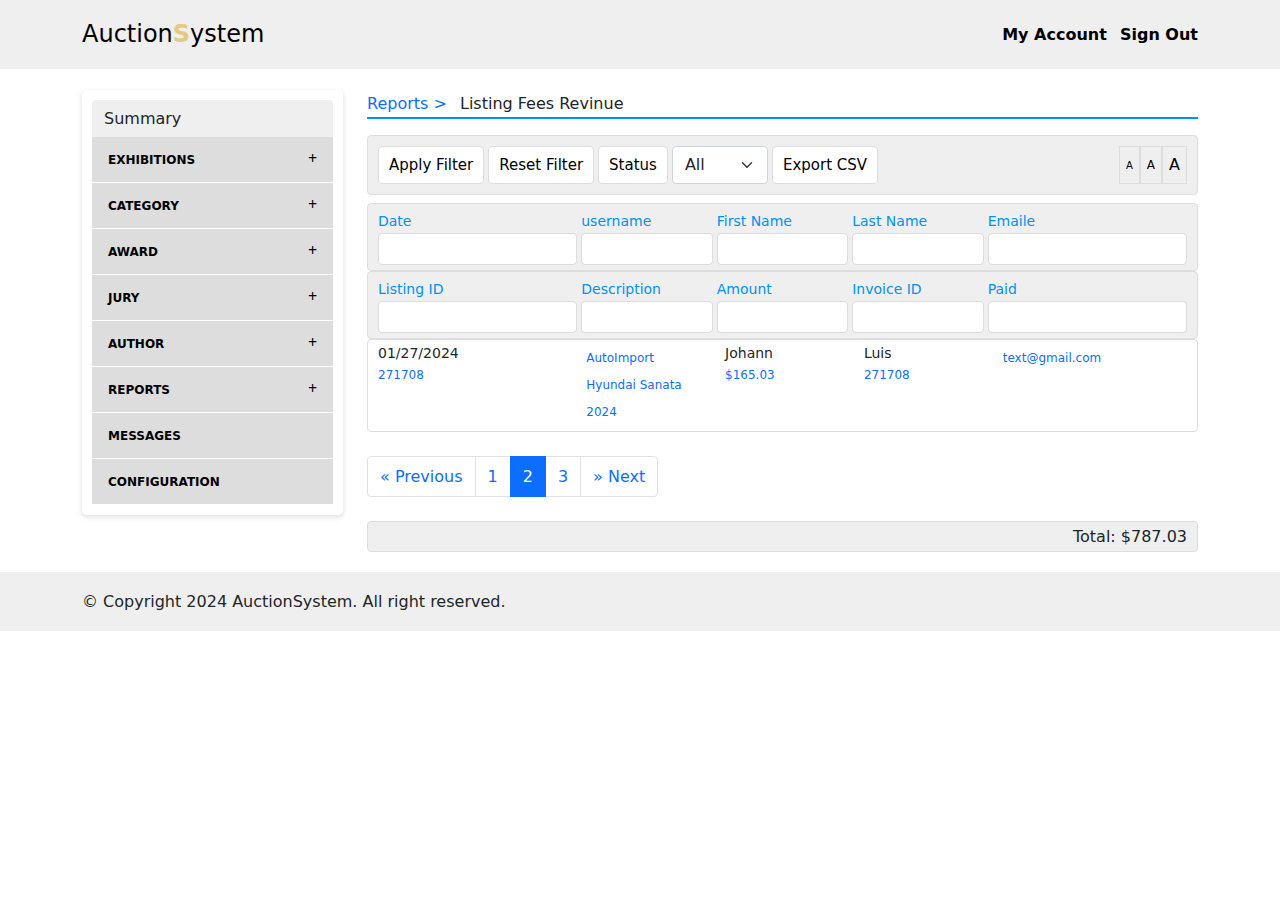
==== admin-dashboard.html @ 092b6571 "Add files via upload" ====
<!DOCTYPE html>
<html lang="en">

<head>
  <meta charset="UTF-8">
  <meta name="viewport" content="width=device-width, initial-scale=1.0">
  <title>AuctionSystem | ------------------</title>

  <link rel="stylesheet" href="https://cdnjs.cloudflare.com/ajax/libs/font-awesome/6.3.0/css/all.min.css" integrity="sha512-SzlrxWUlpfuzQ+pcUCosxcglQRNAq/DZjVsC0lE40xsADsfeQoEypE+enwcOiGjk/bSuGGKHEyjSoQ1zVisanQ==" crossorigin="anonymous" referrerpolicy="no-referrer" />

  <link rel="shortcut icon" href="./assets/images/facicon.png" type="image/x-icon">

  <!-- /---------- Css Linkup Here----------/ -->
  <link rel="stylesheet" href="./assets/vendors/css/lightslider.css">
  <link rel="stylesheet" href="./assets/vendors/css/bootstrap.css">
  <link rel="stylesheet" href="./assets/vendors/css/animate.css">
  <link rel="stylesheet" href="./assets/vendors/css/admin-dashboard.css">
  <link rel="stylesheet" href="./assets/vendors/css/main_style.css">
  <link rel="stylesheet" href="./assets/vendors/css/responsive.css">

</head>

<body>


<!---------------- Home Page Main Content Area Start--------------->




<!-- ============= Header Area Html Code Start ================ -->
<header class="main_header scroll-header">
	<div class="container">
		<div class="row-wrap">
			<div class="header_logo">
				<a href="index.html">
         <h1>Auction<span>S</span>ystem</h1>
        </a>
			</div>
      <div class="login_signup_menu">
        <ul class="list-unstyled mb-0">
          <li class="list-inline-item"><a href="#">My Account</a></li>
          <li class="list-inline-item"><a href="#">Sign Out</a></li>
        </ul>
      </div>
		</div>
	</div>
</header>
<div class="overlay"></div>
<!-- ============= Header Area Html Code End ================ -->


<!-- ------------ Admin Dashboard Html Code Start ------------ -->

<section class="admin_dashboard_section">
  <div class="container">
    <div class="row">
      <div class="col-lg-3">
        <div class="left_sidebar_menu_wrapper_admin_dashboard">
          <ul class="sidebar-menu">
            <li><span class="nav-section-title">Summary</span></li>
            <li class="have-children"><a href="#"><span></span>Exhibitions</a>
              <ul class="list-unstyled">
                <li><a href="#">Add Exhibition</a></li>
                <li><a href="#">View Exhibitions</a></li>
              </ul>
            </li>
            <li class="have-children"><a href="#"><span></span>Category</a>
              <ul class="list-unstyled">
                <li><a href="#">Add Category</a></li>
                <li><a href="#">View Categories</a></li>
              </ul>
            </li>
            <li class="have-children"><a href="#"><span></span>Award</a>
              <ul class="list-unstyled">
                <li><a href="#">Add Award</a></li>
                <li><a href="#">View Awards</a></li>
              </ul>
            </li>
            <li class="have-children"><a href="#"><span></span>Jury</a>
              <ul class="list-unstyled">
                <li><a href="#">Add Jury</a></li>
                <li><a href="#">View Juries</a></li>
              </ul>
            </li>
            <li class="have-children"><a href="#"><span></span>Author</a>
              <ul class="list-unstyled">
                <li><a href="#">Add Author</a></li>
                <li><a href="#">View Authors</a></li>
              </ul>
            </li>
            <li class="have-children"><a href="#"><span></span>Reports</a>
              <ul class="list-unstyled">
                <li><a href="#">View Judging points</a></li>
                <li><a href="#">Create Acceptances List</a></li>
                <li><a href="#">Create Awarded List</a></li>
                <li><a href="#">View Candidates for Awards</a></li>
              </ul>
            </li>
            <li><a href="#"><span></span>Messages</a></li>
            <li><a href="#"><span></span>Configuration</a></li>
          </ul>
        </div>
      </div>
      <div class="col-lg-9">
        <div class="admin_dashboard_right_content_wrapper">
          <div class="ad_ds_rc_title_breadcumb">
            <ul class="list-unstyled">
              <li class="list-inline-item"><a href="#">Reports <span>></span></a></li>
              <li class="list-inline-item">Listing Fees Revinue</li>
            </ul>
          </div>

          <div class="ad_ds_rc_filter_btns_wrapper d-flex justify-content-between">
            <div class="ad_ds_rc_filter_btns d-flex">
              <button class="filter_btns_for_admin">Apply Filter</button>
              <button class="filter_btns_for_admin">Reset Filter</button>
              <button class="filter_btns_for_admin">Status</button>
              <div class="status_input_select">
                <select class="form-select" aria-label="Default select example">
                  <option selected>All</option>
                  <option value="1">One</option>
                  <option value="2">Two</option>
                  <option value="3">Three</option>
                </select>
              </div>
              <button class="filter_btns_for_admin">Export CSV</button>
  
            </div>

            <div class="right_aaa_btn3_wrapper d-flex">
              <button class="right_aaa_btn3 aaa3_font_size1">A</button>
              <button class="right_aaa_btn3 aaa3_font_size2">A</button>
              <button class="right_aaa_btn3">A</button>
            </div>


          </div>

          <div class="admin_dashboard_input_fields">
            <div class="admin_d_input_field_wrapper">
              <form>
                <div class="form-row-wrapper row g-1">
                  <div class="form-group custom_from_group col-md-4 col-lg-4 col-xl-3">
                    <label for="input_textDate">Date</label>
                    <input type="text" class="form-control" id="input_textDate">
                  </div>
                  <div class="form-group custom_from_group col-md-4 col-lg-4 col-xl-2">
                    <label for="input_textUsername">username</label>
                    <input type="text" class="form-control" id="input_textUsername">
                  </div>
                  <div class="form-group custom_from_group col-md-4 col-lg-4 col-xl-2">
                    <label for="input_textFirstName">First Name</label>
                    <input type="text" class="form-control" id="input_textFirstName">
                  </div>
                  <div class="form-group custom_from_group col-md-6 col-lg-6 col-xl-2">
                    <label for="input_textLastName">Last Name</label>
                    <input type="text" class="form-control" id="input_textLastName">
                  </div>
                  <div class="form-group custom_from_group col-md-6 col-lg-6 col-xl-3">
                    <label for="input_textEmail">Emaile</label>
                    <input type="email" class="form-control" id="input_textEmail">
                  </div>

                </div>
                
              </form>


            </div>

            <div class="admin_d_input_field_wrapper">
              <form>
                <div class="form-row-wrapper row g-1">
                  <div class="form-group custom_from_group col-md-4 col-lg-4 col-xl-3">
                    <label for="listingId">Listing ID</label>
                    <input type="text" class="form-control" id="listingId">
                  </div>
                  <div class="form-group custom_from_group col-md-4 col-lg-4 col-xl-2">
                    <label for="description">Description</label>
                    <input type="text" class="form-control" id="description">
                  </div>
                  <div class="form-group custom_from_group col-md-4 col-lg-4 col-xl-2">
                    <label for="amount">Amount</label>
                    <input type="text" class="form-control" id="amount">
                  </div>
                  <div class="form-group custom_from_group col-md-6 col-lg-6 col-xl-2">
                    <label for="invoiceId">Invoice ID</label>
                    <input type="text" class="form-control" id="invoiceId">
                  </div>
                  <div class="form-group custom_from_group col-md-6 col-lg-6 col-xl-3">
                    <label for="paid">Paid</label>
                    <input type="email" class="form-control" id="paid">
                  </div>

                </div>
                
              </form>


            </div>
            <div class="admin_d_input_field_wrapper_footer">
              <div class="row">
                <div class="col-lg-4 col-xl-3">
                  <div class="admin_d_input_field_wrapper_footer_title">
                    <h6>01/27/2024</h6>
                    <a href="#">271708</a>
                  </div>
                </div>
                <div class="col-lg-4 col-xl-2">
                  <div class="admin_d_input_field_wrapper_footer_title">
                    <a href="#">AutoImport</a>
                    <a href="#">Hyundai Sanata 2024</a>
                  </div>
                </div>
                <div class="col-lg-4 col-xl-2">
                  <div class="admin_d_input_field_wrapper_footer_title">
                    <h6>Johann</h6>
                    <a href="#">$165.03</a>
                  </div>
                </div>
                <div class="col-lg-6 col-xl-2">
                  <div class="admin_d_input_field_wrapper_footer_title">
                    <h6>Luis</h6>
                    <a href="#">271708</a>
                  </div>
                </div>
                <div class="col-lg-6 col-xl-3">
                  <div class="admin_d_input_field_wrapper_footer_title">
                    <a href="#">text@gmail.com</a>
                  </div>
                </div>

              </div>

            </div>

            <!-- Pagination -->
            <div class="pagination_wrapper my-4">
              <nav aria-label="Page navigation example">
                <ul class="pagination">
                  <li class="page-item">
                    <a class="page-link" href="#" aria-label="Previous">
                      <span aria-hidden="true">&laquo;</span>
                      <span class="sr-only">Previous</span>
                    </a>
                  </li>
                  <li class="page-item"><a class="page-link" href="#">1</a></li>
                  <li class="page-item active"><a class="page-link" href="#">2</a></li>
                  <li class="page-item"><a class="page-link" href="#">3</a></li>
                  <li class="page-item">
                    <a class="page-link" href="#" aria-label="Next">
                      <span aria-hidden="true">&raquo;</span>
                      <span class="sr-only">Next</span>
                    </a>
                  </li>
                </ul>
              </nav>
            </div>

            <!-- Total Price Wrapper -->
            <div class="total_price_wrapper text-end">
              <h6 class="mb-0">Total: $787.03</h6>
            </div>




          </div>


        </div>
      </div>
    </div>
  </div>
</section>

<!-- ------------ Admin Dashboard Html Code Start ------------ -->





<!-- =========== Footer Area Html Code Start ========== -->

<footer class="our_footer">
  <div class="footer_bottom">
    <div class="container">
      <div class="row">
        <div class="col-lg">
          <div class="footer_copyright">
            <p class="mb-0">&copy; Copyright 2024 AuctionSystem. All right reserved.</p>
          </div>
        </div>
      </div>
    </div>
  </div>
</footer>

<!-- =========== Footer Area Html Code Start ========== -->







  <!---------------- Home Page Main Content Area End--------------->






  <!-- /----------- JavaScript Linkup Here-------------/ -->
<script src="./assets/vendors/js/jquery.min.js"></script>
<script src="./assets/vendors/js/bootstrap.min.js"></script>
<script src="./assets/vendors/js/bootstrap.bundle.js"></script>
<script src="./assets/vendors/js/popper.min.js"></script>

  <!-- /----------- Plugins File Linkup Here-----------/ -->
  <script src="./assets/vendors/js/animate.js"></script>
  <script src="./assets/vendors/js/lightslider.js"></script>
  <script src="./assets/vendors/js/custom.js"></script>
</body>

</html>
---- assets/vendors/css/lightslider.css ----
/*! lightslider - v1.1.5 - 2015-10-31
* https://github.com/sachinchoolur/lightslider
* Copyright (c) 2015 Sachin N; Licensed MIT */
/*! lightslider - v1.1.3 - 2015-04-14
* https://github.com/sachinchoolur/lightslider
* Copyright (c) 2015 Sachin N; Licensed MIT */
/** /!!! core css Should not edit !!!/**/ 

.lSSlideOuter {
    overflow: hidden;
    -webkit-touch-callout: none;
    -webkit-user-select: none;
    -khtml-user-select: none;
    -moz-user-select: none;
    -ms-user-select: none;
    user-select: none
}
.lightSlider:before, .lightSlider:after {
    content: " ";
    display: table;
}
.lightSlider {
    overflow: hidden;
    margin: 0;
}
.lSSlideWrapper {
    max-width: 100%;
    overflow: hidden;
    position: relative;
}
.lSSlideWrapper > .lightSlider:after {
    clear: both;
}
.lSSlideWrapper .lSSlide {
    -webkit-transform: translate(0px, 0px);
    -ms-transform: translate(0px, 0px);
    transform: translate(0px, 0px);
    -webkit-transition: all 1s;
    -webkit-transition-property: -webkit-transform,height;
    -moz-transition-property: -moz-transform,height;
    transition-property: transform,height;
    -webkit-transition-duration: inherit !important;
    transition-duration: inherit !important;
    -webkit-transition-timing-function: inherit !important;
    transition-timing-function: inherit !important;
}
.lSSlideWrapper .lSFade {
    position: relative;
}
.lSSlideWrapper .lSFade > * {
    position: absolute !important;
    top: 0;
    left: 0;
    z-index: 9;
    margin-right: 0;
    width: 100%;
}
.lSSlideWrapper.usingCss .lSFade > * {
    opacity: 0;
    -webkit-transition-delay: 0s;
    transition-delay: 0s;
    -webkit-transition-duration: inherit !important;
    transition-duration: inherit !important;
    -webkit-transition-property: opacity;
    transition-property: opacity;
    -webkit-transition-timing-function: inherit !important;
    transition-timing-function: inherit !important;
}
.lSSlideWrapper .lSFade > *.active {
    z-index: 10;
}
.lSSlideWrapper.usingCss .lSFade > *.active {
    opacity: 1;
}
/** /!!! End of core css Should not edit !!!/**/

/* Pager */
.lSSlideOuter .lSPager.lSpg {
    margin: 10px 0 0;
    padding: 0;
    text-align: center;
}
.lSSlideOuter .lSPager.lSpg > li {
    cursor: pointer;
    display: inline-block;
    padding: 0 5px;
}
.lSSlideOuter .lSPager.lSpg > li a {
    background-color: #222222;
    border-radius: 30px;
    display: inline-block;
    height: 8px;
    overflow: hidden;
    text-indent: -999em;
    width: 8px;
    position: relative;
    z-index: 99;
    -webkit-transition: all 0.5s linear 0s;
    transition: all 0.5s linear 0s;
}
.lSSlideOuter .lSPager.lSpg > li:hover a, .lSSlideOuter .lSPager.lSpg > li.active a {
    background-color: #428bca;
}
.lSSlideOuter .media {
    opacity: 0.8;
}
.lSSlideOuter .media.active {
    opacity: 1;
}
/* End of pager */

/** Gallery */
.lSSlideOuter .lSPager.lSGallery {
    list-style: none outside none;
    padding-left: 0;
    margin: 0;
    overflow: hidden;
    transform: translate3d(0px, 0px, 0px);
    -moz-transform: translate3d(0px, 0px, 0px);
    -ms-transform: translate3d(0px, 0px, 0px);
    -webkit-transform: translate3d(0px, 0px, 0px);
    -o-transform: translate3d(0px, 0px, 0px);
    -webkit-transition-property: -webkit-transform;
    -moz-transition-property: -moz-transform;
    -webkit-touch-callout: none;
    -webkit-user-select: none;
    -khtml-user-select: none;
    -moz-user-select: none;
    -ms-user-select: none;
    user-select: none;
}
.lSSlideOuter .lSPager.lSGallery li {
    overflow: hidden;
    -webkit-transition: border-radius 0.12s linear 0s 0.35s linear 0s;
    transition: border-radius 0.12s linear 0s 0.35s linear 0s;
}
.lSSlideOuter .lSPager.lSGallery li.active, .lSSlideOuter .lSPager.lSGallery li:hover {
    border-radius: 5px;
}
.lSSlideOuter .lSPager.lSGallery img {
    display: block;
    height: auto;
    max-width: 100%;
}
.lSSlideOuter .lSPager.lSGallery:before, .lSSlideOuter .lSPager.lSGallery:after {
    content: " ";
    display: table;
}
.lSSlideOuter .lSPager.lSGallery:after {
    clear: both;
}
/* End of Gallery*/

/* slider actions */
.lSAction > a {
    width: 32px;
    display: block;
    top: 50%;
    height: 32px;
    background-image: url('../img/controls.png');
    cursor: pointer;
    position: absolute;
    z-index: 99;
    margin-top: -16px;
    opacity: 0.5;
    -webkit-transition: opacity 0.35s linear 0s;
    transition: opacity 0.35s linear 0s;
}
.lSAction > a:hover {
    opacity: 1;
}
.lSAction > .lSPrev {
    background-position: 0 0;
    left: 10px;
}
.lSAction > .lSNext {
    background-position: -32px 0;
    right: 10px;
}
.lSAction > a.disabled {
    pointer-events: none;
}
.cS-hidden {
    height: 1px;
    opacity: 0;
    filter: alpha(opacity=0);
    overflow: hidden;
}


/* vertical */
.lSSlideOuter.vertical {
    position: relative;
}
.lSSlideOuter.vertical.noPager {
    padding-right: 0px !important;
}
.lSSlideOuter.vertical .lSGallery {
    position: absolute !important;
    right: 0;
    top: 0;
}
.lSSlideOuter.vertical .lightSlider > * {
    width: 100% !important;
    max-width: none !important;
}

/* vertical controlls */
.lSSlideOuter.vertical .lSAction > a {
    left: 50%;
    margin-left: -14px;
    margin-top: 0;
}
.lSSlideOuter.vertical .lSAction > .lSNext {
    background-position: 31px -31px;
    bottom: 10px;
    top: auto;
}
.lSSlideOuter.vertical .lSAction > .lSPrev {
    background-position: 0 -31px;
    bottom: auto;
    top: 10px;
}
/* vertical */


/* Rtl */
.lSSlideOuter.lSrtl {
    direction: rtl;
}
.lSSlideOuter .lightSlider, .lSSlideOuter .lSPager {
    padding-left: 0;
    list-style: none outside none;
}
.lSSlideOuter.lSrtl .lightSlider, .lSSlideOuter.lSrtl .lSPager {
    padding-right: 0;
}
.lSSlideOuter .lightSlider > *,  .lSSlideOuter .lSGallery li {
    float: left;
}
.lSSlideOuter.lSrtl .lightSlider > *,  .lSSlideOuter.lSrtl .lSGallery li {
    float: right !important;
}
/* Rtl */

@-webkit-keyframes rightEnd {
    0% {
        left: 0;
    }

    50% {
        left: -15px;
    }

    100% {
        left: 0;
    }
}
@keyframes rightEnd {
    0% {
        left: 0;
    }

    50% {
        left: -15px;
    }

    100% {
        left: 0;
    }
}
@-webkit-keyframes topEnd {
    0% {
        top: 0;
    }

    50% {
        top: -15px;
    }

    100% {
        top: 0;
    }
}
@keyframes topEnd {
    0% {
        top: 0;
    }

    50% {
        top: -15px;
    }

    100% {
        top: 0;
    }
}
@-webkit-keyframes leftEnd {
    0% {
        left: 0;
    }

    50% {
        left: 15px;
    }

    100% {
        left: 0;
    }
}
@keyframes leftEnd {
    0% {
        left: 0;
    }

    50% {
        left: 15px;
    }

    100% {
        left: 0;
    }
}
@-webkit-keyframes bottomEnd {
    0% {
        bottom: 0;
    }

    50% {
        bottom: -15px;
    }

    100% {
        bottom: 0;
    }
}
@keyframes bottomEnd {
    0% {
        bottom: 0;
    }

    50% {
        bottom: -15px;
    }

    100% {
        bottom: 0;
    }
}
.lSSlideOuter .rightEnd {
    -webkit-animation: rightEnd 0.3s;
    animation: rightEnd 0.3s;
    position: relative;
}
.lSSlideOuter .leftEnd {
    -webkit-animation: leftEnd 0.3s;
    animation: leftEnd 0.3s;
    position: relative;
}
.lSSlideOuter.vertical .rightEnd {
    -webkit-animation: topEnd 0.3s;
    animation: topEnd 0.3s;
    position: relative;
}
.lSSlideOuter.vertical .leftEnd {
    -webkit-animation: bottomEnd 0.3s;
    animation: bottomEnd 0.3s;
    position: relative;
}
.lSSlideOuter.lSrtl .rightEnd {
    -webkit-animation: leftEnd 0.3s;
    animation: leftEnd 0.3s;
    position: relative;
}
.lSSlideOuter.lSrtl .leftEnd {
    -webkit-animation: rightEnd 0.3s;
    animation: rightEnd 0.3s;
    position: relative;
}
/*/  GRab cursor */
.lightSlider.lsGrab > * {
  cursor: -webkit-grab;
  cursor: -moz-grab;
  cursor: -o-grab;
  cursor: -ms-grab;
  cursor: grab;
}
.lightSlider.lsGrabbing > * {
  cursor: move;
  cursor: -webkit-grabbing;
  cursor: -moz-grabbing;
  cursor: -o-grabbing;
  cursor: -ms-grabbing;
  cursor: grabbing;
}
---- assets/vendors/css/admin-dashboard.css ----
:root {
    --primary-color: #000000;
    --secondary-color: #e5c97f;
    --w-color: #ffffff;
    --heading-color: #000000;
    --bg-gray:#efefef;
  
  }
.admin_dashboard_section{
    padding: 20px 0;
    margin-top: 70px;
}
.left_sidebar_menu_wrapper_admin_dashboard{
  padding: 10px;
	box-shadow: 0 2px 4px 1px rgba(0, 0, 0, .1);
	border-radius: 5px;
}
  ul.sidebar-menu {
    margin: 0;
    padding: 0;
    max-width:100%;
    list-style: none;
    list-style-type: none;
    border-radius: 4px;
  }
  .sidebar-menu li a {
    background-color: #ddd;
    padding: 8px 16px;
    display: block;
    text-decoration: none;
    color: var(--primary-color);
    text-transform: uppercase;
    font-size: 12px;
    font-weight: 700;
    border-bottom: 1px solid #fff;
}

  li.have-children ul {
    padding: 0px;
  }
  li.have-children ul li a {
    background-color: var(--bg-gray);
    padding-left: 30px;
    color: var(--primary-color);
    border-bottom: 1px solid #ddd;
    text-transform: capitalize;
    font-size: 16px;
    font-weight: 400;
  }
  li.have-children,
  li{
    position: relative;
  }
  .have-children span::after {
    position: absolute;
    right: 16px;
    content: "\2b";
    color: var(--primary-color);
    transition: all 0.5s;
    font-weight: 900;
    font-family: "Font Awesome 5 Free";
}
  li.active.have-children span::after {
    content: "\f068";
    -moz-transform: rotate(180deg);
    -o-transform: rotate(180deg);
    -webkit-transform: rotate(90deg);
    transform: rotate(180deg);
  }
  .sidebar-menu .have-children > ul {
    display: none;
  }
  
  .nav-section-title{
    padding: 5px 12px;
    background: var(--bg-gray);
    display: block;
    border-radius: 4px 4px 0  0;
  }

  .ad_ds_rc_title_breadcumb{
    border-bottom: 2px solid #0091f2;
  }

  .ad_ds_rc_filter_btns_wrapper{
    margin-top: 1rem;
    margin-bottom: .5rem;
    background: var(--bg-gray);
    padding: 10px;
    border: 1px solid #ddd;
    border-radius: 4px;
  }

  .ad_ds_rc_filter_btns{
    grid-gap: 4px;
  }
  .ad_ds_rc_filter_btns .filter_btns_for_admin{
    padding: 2px 10px;
    outline: none;
    border: 1px solid #ddd;
    border-radius: 4px;
    background: #fff;
    font-size: 15px;
  }

  .right_aaa_btn3_wrapper .right_aaa_btn3{
    border: 1px solid #ddd;
    outline: none;
  }
  .right_aaa_btn3_wrapper .right_aaa_btn3.aaa3_font_size1{
    font-size: 10px;
  }
  .right_aaa_btn3_wrapper .right_aaa_btn3.aaa3_font_size2{
    font-size: 12px;
  }

  .admin_d_input_field_wrapper{
    padding: 5px 10px;
    background: var(--bg-gray);
    border-radius: 4px;
    border: 1px solid #ddd;
  }

  .custom_from_group .form-control{
    height: 32px;
    border: 1px solid #ddd;
    box-shadow: none;
    outline: none;
  }

  .custom_from_group label{
    color: #0091f2;
    font-size: 14px;
  }

  .admin_d_input_field_wrapper_footer{
    padding: 5px 10px;
    border: 1px solid #ddd;
    border-radius: 4px;
  }
  .admin_d_input_field_wrapper_footer_title h6{
    margin-bottom: 0;
    font-size: 14px;
  }
  .admin_d_input_field_wrapper_footer_title a{
    font-size: 12px;
  }

  .total_price_wrapper{
    padding: 5px 10px;
    border: 1px solid #ddd;
    background: var(--bg-gray);
    border-radius: 4px;
  }
---- assets/vendors/css/main_style.css ----
/* ---------- Default Style Css ----------- */

/* @font-face {
  font-family:"Jost-Light";
  src: url(../fonts/jost/Jost-Light.ttf);
}
@font-face {
  font-family:"Jost-Regular";
  src: url(../fonts/jost/Jost-Regular.ttf);
}

@font-face {
  font-family:"Jost-Medium";
  src: url(../fonts/jost/Jost-Medium.ttf);
}
@font-face {
  font-family:"Jost-Bold";
  src: url(../fonts/jost/Jost-Bold.ttf);
}
@font-face {
  font-family:"Jost-SemiBold";
  src: url(../fonts/jost/Jost-SemiBold.ttf);
}
@font-face {
  font-family:"Jost-ExtraBold";
  src: url(../fonts/jost/Jost-ExtraBold.ttf);
} */

:root {
  --primary-color: #000000;
  --secondary-color: #e5c97f;
  --w-color: #ffffff;
  --heading-color: #000000;
  --bg-gray:#efefef;

}
body{
  scroll-behavior: smooth;
}

a, span, p{
  text-decoration: none !important;
  font-size: 16px;
  line-height: 27px;
}
img{
  width: 100%;
}
.p_right_0{
  padding-right: 0;
}
.p_left_0{
  padding-left: 0;
}
ul{
	margin-bottom: 0;
}

/* ---------- Default Style Css ----------- */
/* -------------- Header Style Css Start ------------------ */
.sidebar-open {
	overflow: hidden;
}
.overlay {
	position: fixed;
	top: 0;
	left: 0;
	right: 0;
	bottom: 0;
	background-color: rgba(22, 63, 121, .3);
	opacity: 0;
	visibility: hidden;
	transition: all 0.5s;
}
.sidebar-open .overlay {
	opacity: 1;
	visibility: visible;
}
.main_header {
	padding: 20px 0;
	background-color:var(--bg-gray);
    position: fixed;
	top: 0;
    left: 0;
    width: 100%;
    z-index: 99999;
    transition: .5s;
}
.scroll-header.white{
	padding: 16px 0;
    box-shadow: -2px 0 6px 2px rgb(0, 0, 0, .1);
}
.header_logo a h1{
	margin-bottom: 0;
	font-size: 24px;
	color: var(--primary-color);
}
.header_logo a h1 span{
	color: var(--secondary-color);
	text-transform: uppercase;
	font-size: 24px;
	font-weight: 700;
}
.row-wrap {
	display: flex;
	flex-wrap: wrap;
	align-items: center;
	justify-content: space-between;
}
.nav-list {
	display: flex;
	align-items: center;
}
.nav-list li {
	padding: 0 10px;
}
.nav-list li a {
	color: var(--primary-color);
	font-size: 16px;
	text-decoration: none;
    margin: 0 20px;
	position: relative;
	display: block;
    transition: .4s ease-in-out;
	font-weight: 600;
}

.nav-list li:last-child a {
	margin-right: 0;
}
.nav-list li a:hover{
  color: var(--secondary-color);
}

.h_hamburger {
	display: none;
	z-index: 99;
}
.h_hamburger .line {
	width: 25px;
	height: 1.5px;
	background-color: var(--primary-color);
	display: block;
	margin: 5px 0;
	-webkit-transition: all 0.3s ease-in-out;
	-o-transition: all 0.3s ease-in-out;
	transition: all 0.3s ease-in-out;
}
.h_hamburger .line:nth-child(2) {
	width: 15px;
}
.h_hamburger:hover {
	cursor: pointer;
}
.h_hamburger.is-active .line {
	background-color: var(--primary-color);
}
.h_hamburger.is-active .line:nth-child(2) {
	opacity: 0;
}
.h_hamburger.is-active .line:nth-child(1) {
	-webkit-transform: translateY(6.5px) rotate(45deg);
	-ms-transform: translateY(6.5px) rotate(45deg);
	-o-transform: translateY(6.5px) rotate(45deg);
	transform: translateY(6.5px) rotate(45deg);
}
.h_hamburger.is-active .line:nth-child(3) {
	-webkit-transform: translateY(-6.5px) rotate(-45deg);
	-ms-transform: translateY(-6.5px) rotate(-45deg);
	-o-transform: translateY(-6.5px) rotate(-45deg);
	transform: translateY(-6.5px) rotate(-45deg);
}

#search-wrapper {
	display: flex;
	border: 1px solid rgba(0, 0, 0, 0, .1);
	align-items: stretch;
	border-radius: 50px;
	background-color: #fff;
	overflow: hidden;
	max-width: 400px;
	box-shadow:0px 0px 5px 1px rgba(0, 0, 0, 0.1);
  }
  #search {
	border: none;
	width: 350px;
	font-size: 15px;
  }
  #search:focus {
	outline: none;
  }
  .search-icon {
	margin: 10px;
	color: rgba(0, 0, 0, 0.564);
  }
  #search-button {
	border: none;
	cursor: pointer;
	color: #fff;
	background-color: var(--secondary-color);
	padding: 0px 10px;
  }
  
  .login_signup_menu ul li a{
	font-size: 16px;
	font-weight: 600;
	color: var(--primary-color);
  }


@media (max-width: 991.98px) {
	.h_hamburger {
		display: block;
	}
	.nav-wrap {
		position: fixed;
		top: 0;
		right: -100%;
		transform: translateX(100%);
		background-color: #ffffff;
		transition: all 0.5s linear;
		max-width: 300px;
		width: 100%;
		height: 100%;
		box-shadow: 2px -2px 5px 3px #ccc;
		opacity: 0;
		visibility: hidden;
		z-index: 0;
	}
	.nav-wrap.is-open {
		transform: translateX(0);
		opacity: 1;
		visibility: visible;
		right: 0;
		z-index: 9;
	}
	.nav-list {
		flex-direction: column;
		align-items: unset;
		opacity: 0;
		visibility: hidden;
		transition-delay: 0.5s;
		transition-duration: 1s;
		transition-property: all;
		padding: 10px;
	}
	.nav-wrap.is-open .nav-list {
		opacity: 1;
		visibility: visible;
	}
	.nav-list li {
		padding: 7px 10px;
	}
	.nav-list li a {
		color: var(--primary-color);
		text-align: left;
		display: inline-block;
		padding: 2px 0;
	}
	
}

/* -------------- Header Style Css End ------------------ */
/* ---------- Banner Style Css Start ============= */
.banner_section{
	margin-top: 68px;
	height: 450px;
	background: url(../images/hero_banner.png) no-repeat center;
	background-size: cover;
}
.hero_title_main_wrap{
	height: 450px;
	display: flex;
	align-items: center;
}
.hero_content_wrapper h1{
	font-size: 42px;
	font-weight: 700;
}
.hero_content_wrapper h4{
	font-size: 20px;
}
.hero_content_wrapper p{
	font-weight: 700;
}
  /*Button Two*/
  .button-two {
	display: inline-block;
	border-radius: 4px;
	background-color:#003459;
	border: none;
	padding:5px 1rem;
	transition: all 0.5s;
  }
  
  .button-two span {
	display: inline-block;
	position: relative;
	transition: 0.5s;
	font-weight: 700;
	color: #fff;
  }
  
  .button-two span:after {
	content: '»';
	position: absolute;
	opacity: 0;
	top: 0;
	right: -20px;
	transition: 0.5s;
  }
  
  .button-two:hover span {
	padding-right: 25px;
  }
  
  .button-two:hover span:after {
	opacity: 1;
	right: 0;
  }
  
  
/* ---------- Banner Style Css Start ============= */

/* -------------- Footer Section Style Css ---------------- */
.footer_top{
	padding: 40px 0;
	border-top: 1px solid #ddd;
}
.footer_title{
	margin: 1rem 0;
}
.footer_title h4{
	font-size: 18px;
}
.footer_menu ul li a{
	margin: 4px 0;
	display: inline-block;
	font-size: 14px;
	color: var(--primary-color);
	transition: .4s ease-in-out;
}
.footer_menu ul li a span{
	padding: 5px;
	width: 30px;
	height: 30px;
	border-radius: 5px;
	background: var(--primary-color);
	color: var(--w-color);
	transition: .4s ease-in-out;
}
.footer_menu ul li a span:hover{
	background: var(--secondary-color);
}
.footer_menu ul li a:hover{
	color: var(--secondary-color);
}

.footer_bottom{
	padding: 1rem 0;
	background: var(--bg-gray);
}
.footer_copyright p a{
	color: #6a6a6a;
	font-size: 14px;
}
/* -------------- Footer Section Style Css ---------------- */

/* ------------- Product Category & Product Style Css Start =========== */
.category_with_products{
	padding: 60px 0;
}
.category_regions_main_wrapper{
	height: 600px;
	overflow-y: scroll;
	padding: 25px;
	box-shadow: inset 0 0 5px 2px rgba(0, 0, 0, .1);
	border-radius: 5px;
}
.p_category_wrapper{}
.p_category_wrapper h4{
	padding: 1rem 0;
	margin-bottom: 0;
	font-size: 18px;
	border-bottom: 1px solid #ddd;
}

.category_menu_items{
	margin: 1rem 0;
	align-items: center;
}
.category_menu_items a{}
.category_menu_items span{
	display: inline-block;
	width: 24px;
	height: 24px;
	line-height: 24px;
	background: var(--primary-color);
	text-align: center;
	color: #fff;
	border-radius: 50%;
}

.product_single_item{
	margin-bottom: 25px;
	padding: 1rem;
	box-shadow: 0 0 4px 1px rgba(0, 0, 0, .1);
	border-radius: 5px;
	transition: .4s ease-in-out;
}
.product_single_item:hover{
	box-shadow: 0 4px 5px 1px rgba(0, 0, 0, .2);
}
.ps_img img{
	width: 100%;
	height: 220px;
}
.ps_title{
	padding: 5px 0;
	border-bottom: 1px solid #ddd;
}
.ps_title h4{
	margin-bottom: 0;
	font-size: 14px;
	color: #767676;
}
.ps_title h1{
	font-size: 15px;
	color: #3c9cfe;
}

.p_price, .time_remining{
	margin-top: 10px;
}
.p_price h4{
	font-size: 12px;
	color: #767676;
	text-transform: uppercase;
}
.p_price h1{
	font-size: 15px;
	color: #009933;
	font-weight: 700;
}
.time_remining h4{
	font-size: 12px;
	color: #767676;
	text-transform: uppercase;
}
/* ------------- Product Category & Product Style Css Start =========== */

/* =========== Single Product Page Style Css Start =============== */
.breadcumb{
	padding: 25px 0;
	margin-top: 70px;
}

.single_p_display{
	padding: 20px 25px;
	border: 1px solid #ddd;
	border-radius: 5px;
}
.demo {
	width: 100%;
}
#lightSlider li {
	display: block;
	float: left;
	margin-right: 6px;
	cursor: pointer;
  }
  #lightSlider li img{
	display: block;
	height:auto;
	width: 100%;
	background: #e5c97f;
	border-radius: 5px;
  }
  .lSSlideOuter .lSPager.lSGallery img {
    width: 116px;
}
  .social_share_icon ul li a{
	display: inline-block;
	width: 36px;
	height: 36px;
	line-height: 36px;
	text-align: center;
	color: #fff;
	font-size: 18px;
	border-radius: 5px;
  }
  .social_share_icon ul li:first-child a{
	background: #0061c3;
  }
  .social_share_icon ul li:last-child a{
	background: #fd0501;
  }
  .social_share_icon ul li:nth-child(2) a{
	background: #3c9cfe;
  }
  .social_share_icon ul li:nth-child(3) a{
	background: #01bbff;
  }
  .social_share_icon ul li:nth-child(4) a{
	background: #a31815;
  }
  .p_title_wrapper{
	padding-bottom: 1rem;
	border-bottom: 4px solid #ddd;
  }
  .sp_title h1{
	font-size: 20px;
  }
  .sp_active span{
	display: inline-block;
	background: #009933;
	padding: 0px 10px;
	border-radius: 30px;
	font-size: 12px;
	color: #fff;
	font-weight: 700;

  }
  .sp_current_price h1{
	font-size: 16px;
  }
  .sp_current_price h1 span{
	color: #009933;
  }
  .buy_now_btn a{
	padding: 5px 1rem;
	width: 100%;
	display: inline-block;
	background: #a31815;
	text-align: center;
	color: #fff;
	font-weight: 700;
	border-radius: 5px;
  }
  .buy_now_btn button{
	padding: 5px 1rem;
	width: 100%;
	display: inline-block;
	background: #009933;
	text-align: center;
	color: #fff;
	font-weight: 700;
	border-radius: 5px;
	border: none;
  }

  .bid_form_input span{
	font-size: 12px;
  }
  .input-wrapper{
	display: flex;
	justify-content: center;
	align-items: center;
	position: relative;
  }
  .input-wrapper input{
	padding-left: 1.5rem;
	width: 100%;
	height: 36px;
	position: relative;
	border: 1px solid #ddd;
	border-radius: 5px;
	outline: none;
	box-shadow: none;
  }
  .input-icon{
	position: absolute;
	top: 0;
	left: 0;
	background: #eee;
	padding: 5px;
	border: 1px solid #ddd;
	user-select: none;
	z-index: 99;
	border-radius: 5px 0 0 5px;
  
  }
  .watching_list_wrapper{
	margin-bottom: 1rem;
	padding: 1rem;
	border: 1px solid #ddd;
	border-radius: 5px;
  }
  .watching_list_wrapper h5{
	font-size: 12px;
  }
  .watching_list_wrapper a{
	font-weight: 700;
  }
  .remaining_time_head{
	background: var(--bg-gray);
	padding: 10px;
  }
  .remaining_time_head h1{
	margin-bottom: 0;
	font-size: 16px;
  }
  .rmn_sp_des{
	padding:10px;
	background: #fcf8e3;
	border-radius: 5px;
  }
  .sp_summary_wrapper{
	padding: 10px;
	border: 1px solid #ddd;
	border-radius: 5px;
  }
  .sp_summary_list_item{
	padding: 10px;
	border: 1px solid #ddd;
	border-radius: 5px;
  }
  .sp_summary_list_item h4{
	margin-bottom: 0;
	padding-bottom: 1rem;
	border-bottom: 1px solid #ddd;
	font-size: 16px;
	font-weight: 700;
  }
  .sp_summary_list_item h6{
	margin-bottom: 0;
	margin-top: 5px;
  }
  .sp_rating li a{
	margin: 0 -5px;
	font-size: 12px;
	color: #ffbb00;
  }
  .sp_descriptions_wrapper{
	padding:10px 1rem;
	border: 1px solid #ddd;
	border-radius: 5px;

  }
  .sp_descriptions_wrapper h4{
	padding-bottom: 10px;
	font-size: 16px;
	font-weight: 700;
	border-radius: 5px;
	border-bottom: 1px solid #ddd;
  }
/* =========== Single Product Page Style Css Start =============== */

/* =========== Create Listing Multi Step Form Style Css Start ============= */
.create_listing_form{
	margin-top: 70px;
}
  .creating_listing_form_title_wrapper{
	padding: 10px;
	background: var(--bg-gray);
	border-radius: 4px;
	border: 1px solid #ddd;
  }
  .creating_listing_form_title_wrapper h4{
	margin-bottom: 0;
  }
  .form-title-sc {
	color:var(--primary-color);
	font-size:14px;
	font-weight: 600;
  }
  .form-title-sc span{
	color: red;
  }
  .form {
	position: relative;
	width: 100%;
	padding: 15px 30px;
	background: white;
	box-shadow: 0px 0px 3px rgb(208 208 208 / 30%);
	border-radius: 4px;
  }
  .form-submit .form-btn {
    padding: 4px 15px;
    border: none;
    outline: none;
    display: inline-block;
    border-radius: 4px;
    background: #034db1;
    color: #fff;
}
.button_bg_white_dflt{
	padding: 4px 1rem;
	border: 1px solid #ddd;
	background: #fff;
	border-radius: 4px;
}
  /*Steps*/
  
  .step-tab-items {
	position: relative;
	display: flex;
	align-items: center;
	margin-bottom: 25px;
	justify-content: center;
  }
  
  .step-tab-items .step-item {
	position: relative;
	list-style: none;
	width: 25px;
	height: 25px;
	background: #e2e2e2;
	border-radius: 50%;
	display: flex;
	align-items: center;
	justify-content: center;
	color: #fff;
	font-size: 14px;
	cursor: pointer;
  }
  
  .step-tab-items .step-item.active {
	background: #00c5b2;
  }
  
  .step-tab-items .step-item:not(:last-child) {
	margin-right: 45px;
  }
  
  .step-tab-items .step-item:not(:last-of-type)::before {
	position: absolute;
	content: "";
	width: 100%;
	height: 2px;
	background: rgb(241, 239, 239);
	left: calc(100% + 10px);
  }
  
  .step-tab-items .step-item.active::before {
	background: #00c5b2;
  }
  
  .step-tabs .step-tab {
	display: none;
  }
  
.step-tabs .step-tab.active {
	display: block;
}


.listbox {
  display: inline-block;
  background-color: white;
  border: 1px solid #a0abb6;
  border-top: 1px solid #98a3af;
  border-bottom: 1px solid #bdc4cc;
  border-radius: 2px;
  min-width: 120px;
  vertical-align: top;
  overflow: auto;
}
.listbox:focus {
  border-color: #2f85d8;
  box-shadow: rgba(0, 109, 223, 0.15) 0 1px 1px inset,
    rgba(255, 255, 255, 0.5) 0 0 0 1px, #006ddf 0 0 4px 1px;
  color: black;
  outline: none;
}
.listbox.full-width {
  display: block;
}

.listitem {
  display: block;
  -webkit-user-select: none;
  -moz-user-select: none;
  -ms-user-select: none;
  user-select: none;
  overflow: hidden;
  white-space: nowrap;
  font-size: 14px;
  line-height: 1.2;
  padding: 5px 8px 4px 8px;
}

.listitem-target {
  display: block;
  color: #2e2f33;
  cursor: pointer;
  display: block;
  margin: -5px -8px -4px -8px;
  padding: 5px 8px 4px 8px;
  position: relative;
  text-decoration: none;
  border-top: 1px solid transparent;
  border-bottom: 1px solid transparent;
}
.listitem-target:focus {
  outline: none;
}
.listitem-target:hover {
  background-color: #ddecfc;
}
.listitem.is-selected .listitem-target {
  color: white;
  background-color: #0099e4;
}


.approveTermsContainer {
	border: 1px solid #ddd;
	padding: 10px;

}
  .listbox {
	display: inline-block;
	background-color: white;
	border: 1px solid #ddd;
	border-radius: 4px;
	width: 180px;
	vertical-align: top;
	height: 150px;
  }
  .listbox:focus {
	border-color: #2f85d8;
	box-shadow: rgba(0, 109, 223, 0.15) 0 1px 1px inset,
	  rgba(255, 255, 255, 0.5) 0 0 0 1px, #006ddf 0 0 4px 1px;
	color: black;
	outline: none;
  }
  .listbox.full-width {
	display: block;
  }
  
  .listitem {
	display: block;
	-webkit-user-select: none;
	-moz-user-select: none;
	-ms-user-select: none;
	user-select: none;
	overflow: hidden;
	white-space: nowrap;
	font-size: 14px;
	line-height: 1.2;
	padding: 5px 8px 4px 8px;
  }
  
  .listitem-target {
	display: block;
	color: #2e2f33;
	cursor: pointer;
	display: block;
	margin: -5px -8px -4px -8px;
	padding: 5px 8px 4px 8px;
	position: relative;
	text-decoration: none;
	border-top: 1px solid transparent;
	border-bottom: 1px solid transparent;
  }
  .listitem-target:focus {
	outline: none;
  }
  .listitem-target:hover {
	background-color: #ddecfc;
  }
  .listitem.is-selected .listitem-target {
	color: white;
	background-color: #0099e4;
  }

  .category_listing_lists{}
  .ct_l_heading{
	padding: 10px;
	background: var(--bg-gray);
	border-radius: 4px;
	border: 1px solid #ddd;
  }
  .ct_l_heading h4{
	margin-bottom: 0;
	font-size: 16px;
  }
  .ct_l_heading h4 span{
	color: #fd0501;
  }

  .standard_listing_fields h4{
	padding: 10px;
	margin-bottom: 0;
	font-size: 16px;
	background: var(--bg-gray);
	border-radius: 4px;
	border: 1px solid #ddd;
  }

  .standard_listing_fields{
	padding: 1rem;
	border: 1px solid #ddd;
	border-radius: 4px;
  }

  .slf_wrapper_width{
	width: 75%;
  }
  .sl_fields_wrapper{
	margin-top: 1rem;
	grid-gap: 20px;
  }
  .slf_title h1{
	font-size: 14px;
	font-weight: 700;
  }
  .slf_title h1 span{
	color: #fd0501;
  }
  .slf_title {
    width: 25%;
    text-align: right;
}
  .slf_input{
	width: 100%;
	position: relative;

  }
  .slf_input .slf_form_control{
	height: 36px;
	padding-left: 46px;
	padding-right: 1rem;
	border: 1px solid #ddd;
	outline: none;
	border-radius: 4px;
	width: 100%;
	transition: .4s ease-in-out;
}
  .slf_input .slf_form_control.slf_form_controlpl-0{
	padding-left: 16px;
}
  .slf_input .slf_form_control:focus{
	border: 1px solid #a6a6a6;
}
.input_icon{
	position: absolute;
	left: 0;
	top: 0;
	bottom: 0;
	margin: auto;
	height: 36px;
	width: 36px;
	line-height: 36px;
	text-align: center;
	background: #ddd;
	border-radius: 4px 0 0 4px;
}


.tox .tox-promotion {
    display: none;
}
.tox:not([dir=rtl]) .tox-statusbar__branding {
    display: none;
}


  /*  Upload Images */
  .upload__inputfile {
	width: 0.1px;
	height: 0.1px;
	opacity: 0;
	overflow: hidden;
	position: absolute;
	z-index: -1;
  }
  .upload__btn {
	display: inline-block;
	font-weight: 600;
	text-align: center;
	min-width: 116px;
	padding: 2px 10px;
	transition: all 0.3s ease;
	cursor: pointer;
	border: 1px solid;
	border-color: #ddd;
	border-radius: 4px;
	line-height: 26px;
	font-size: 14px;
  }
  .upload__btn-box {
	margin-bottom: 10px;
  }
  .upload__img-wrap {
	display: flex;
	flex-wrap: wrap;
	margin: 0 -10px;
  }
  .upload__img-box {
    width: 100px;
    padding: 0 10px;
    margin-bottom: 12px;
}
.upload__img-close {
    width: 18px;
    height: 17px;
    border-radius: 50%;
    background-color: rgba(0, 0, 0, 0.5);
    position: absolute;
    top: -5px;
    right: -5px;
    text-align: center;
    line-height: 24px;
    z-index: 1;
    cursor: pointer;
}
.upload__img-close:after {
    content: "✖";
    font-size: 10px;
    color: white;
    position: relative;
    top: -5px;
}
  .img-bg {
	background-repeat: no-repeat;
	background-position: center;
	background-size: cover;
	position: relative;
	padding-bottom: 100%;
  }

  /* Shipping============ */
  .shipping_add_btn{
	padding: 4px 10px;
	border: 1px solid #ddd;
	border-radius: 4px;
	background: #fff;
  }
  .form-submit.grid-2.mt-4 {
    background: var(--bg-gray);
    padding: 1rem;
    border-radius: 4px;
	border: 1px solid #ddd;
}


/* Start & Duration============ */
.flatpickr-calendar {
	--flatpicker-padding: var(--spacing-scale-2x);
	--datetimepicker-day-size: 24px;
	--datetimepicker-arrows: 32px;
	box-shadow: var(--surface-shadow-md);
  }
  .flatpickr-calendar.arrowTop::before,
  .flatpickr-calendar.arrowTop::after {
	border-color: transparent;
  }
  .flatpickr-calendar.open {
	z-index: var(--z-index-layer-2);
  }
  .flatpickr-calendar .flatpickr-months {
	align-items: center;
	display: flex;
	padding: var(--flatpicker-padding) var(--flatpicker-padding) 0;
  }
  .flatpickr-calendar .flatpickr-months .flatpickr-prev-month,
  .flatpickr-calendar .flatpickr-months .flatpickr-next-month {
	height: auto;
	padding: 0;
	position: static;
  }
  .flatpickr-calendar .flatpickr-months .flatpickr-prev-month.flatpickr-disabled,
  .flatpickr-calendar .flatpickr-months .flatpickr-next-month.flatpickr-disabled {
	cursor: not-allowed;
	opacity: var(--disabled);
	display: block;
  }
  .flatpickr-calendar
	.flatpickr-months
	.flatpickr-prev-month.flatpickr-disabled
	*,
  .flatpickr-calendar
	.flatpickr-months
	.flatpickr-next-month.flatpickr-disabled
	* {
	pointer-events: none;
  }
  .flatpickr-calendar .flatpickr-months .flatpickr-month {
	flex: 1;
	height: auto;
	overflow: visible;
  }
  .flatpickr-calendar .flatpickr-months .flatpickr-current-month {
	display: flex;
	height: auto;
	padding: 0 var(--flatpicker-padding);
	position: static;
	width: 100%;
  }
  .flatpickr-calendar .flatpickr-months .flatpickr-monthDropdown-months {
	border-radius: var(--surface-rounder-sm);
	color: var(--interactive);
	font-size: var(--font-size-scale-up-01);
	font-weight: var(--font-weight-semi-bold);
	margin: 0;
	padding: 0;
  }
  .flatpickr-calendar
	.flatpickr-months
	.flatpickr-monthDropdown-months
	.flatpickr-monthDropdown-month {
	color: var(--color);
  }
  .flatpickr-calendar .flatpickr-months .flatpickr-monthDropdown-months:hover {
	background: transparent;
  }
  .flatpickr-calendar .flatpickr-months .numInputWrapper {
	flex: 1;
	margin-left: var(--flatpicker-padding);
	width: auto;
  }
  .flatpickr-calendar .flatpickr-months .numInputWrapper input.cur-year {
	border: var(--surface-width-sm) solid var(--border-color);
	border-radius: var(--surface-rounder-sm);
	color: var(--color);
	font-size: var(--font-size-scale-base);
	font-weight: var(--font-weight-semi-bold);
	padding: 0 var(--spacing-scale-base);
  }
  .flatpickr-calendar .flatpickr-months .numInputWrapper span.arrowUp,
  .flatpickr-calendar .flatpickr-months .numInputWrapper span.arrowDown {
	display: none;
  }
  .flatpickr-calendar .flatpickr-weekdaycontainer {
	display: grid;
	grid-template-columns: repeat(7, 1fr);
	padding: 0 var(--flatpicker-padding);
  }
  .flatpickr-calendar span.flatpickr-weekday {
	color: var(--color);
	font-size: var(--font-size);
	font-weight: var(--font-weight-medium);
  }
  .flatpickr-calendar .dayContainer {
	display: grid;
	grid-template-columns: repeat(7, 1fr);
	padding: 0 var(--flatpicker-padding) var(--flatpicker-padding);
  }
  .flatpickr-calendar .flatpickr-day {
	color: var(--interactive);
	font-weight: var(--font-weight-semi-bold);
	height: var(--datetimepicker-day-size);
	line-height: var(--font-line-height-medium);
	margin: calc(var(--flatpicker-padding) * 0.25) auto;
	max-width: var(--datetimepicker-day-size);
	width: var(--datetimepicker-day-size);
  }
  .flatpickr-calendar .flatpickr-day:focus {
	outline: none;
  }
  .flatpickr-calendar .flatpickr-day.focus-visible,
  .flatpickr-calendar .flatpickr-day:focus-visible {
	outline-color: var(--focus);
	outline-offset: var(--focus-offset);
	outline-style: var(--focus-style);
	outline-width: var(--focus-width);
  }
  .flatpickr-calendar .flatpickr-day.focus-visible {
	--focus-offset: 0;
	background: transparent;
	border-color: transparent;
  }
  .flatpickr-calendar .flatpickr-day:hover {
	background: var(--hover-effect);
  }
  .flatpickr-calendar .flatpickr-day.prevMonthDay,
  .flatpickr-calendar .flatpickr-day.nextMonthDay {
	font-weight: var(--font-weight-medium);
	opacity: 0.6;
  }
  .flatpickr-calendar .flatpickr-day.today {
	background: var(--orange-vivid-5);
	border-color: transparent;
	color: var(--red-warm-vivid-50);
  }
  .flatpickr-calendar .flatpickr-day.flatpickr-disabled {
	cursor: not-allowed;
	opacity: var(--disabled);
	color: var(--color);
  }
  .flatpickr-calendar .flatpickr-day.flatpickr-disabled * {
	pointer-events: none;
  }
  .flatpickr-calendar .flatpickr-day.flatpickr-disabled:hover {
	background: transparent;
  }
  .flatpickr-calendar .flatpickr-day.inRange {
	--interactive-rgb: var(--blue-warm-vivid-50-rgb);
	--hover: var(--hover-dark);
	background-image: linear-gradient(
	  rgba(var(--interactive-rgb), var(--hover)),
	  rgba(var(--interactive-rgb), var(--hover))
	);
	border-color: transparent;
	box-shadow: none;
	color: var(--color-dark);
	opacity: 1;
  }
  .flatpickr-calendar .flatpickr-day.selected,
  .flatpickr-calendar .flatpickr-day.startRange,
  .flatpickr-calendar .flatpickr-day.endRange {
	background: var(--selected);
	border-color: transparent;
	color: var(--color-dark);
	opacity: 1;
  }
  .flatpickr-calendar .flatpickr-time {
	display: flex;
	justify-content: center;
	margin: 0 var(--flatpicker-padding);
	max-height: none;
  }
  .flatpickr-calendar .flatpickr-time input {
	--input-background: var(--bg-color);
	--input-border-color: var(--color-secondary-06);
	--input-border-width: 1px;
	--input-border-style: solid;
	--input-padding: 0 var(--spacing-scale-half);
	--input-radius: var(--surface-rounder-sm);
	background: var(--input-background);
	border: var(--input-border-width) var(--input-border-style)
	  var(--input-border-color);
	border-radius: var(--input-radius);
	color: var(--text-color);
	display: block;
	font-size: var(--font-size-scale-up-01);
	font-weight: var(--font-weight-medium);
	height: var(--input-size);
	padding: var(--input-padding);
	width: 100%;
	margin: calc(var(--flatpicker-padding) * 0.25) 0;
  }
  .flatpickr-calendar .flatpickr-time input:not(:disabled):hover {
	background-image: linear-gradient(
	  rgba(var(--color-rgb), var(--hover)),
	  rgba(var(--color-rgb), var(--hover))
	);
  }
  .flatpickr-calendar .flatpickr-time input:focus,
  .flatpickr-calendar .flatpickr-time input:focus-visible,
  .flatpickr-calendar .flatpickr-time input.focus-visible {
	border-color: var(--focus) !important;
	box-shadow: 0 0 0 var(--surface-width-md) var(--focus);
	outline: none;
  }
  .flatpickr-calendar .flatpickr-time input.has-icon {
	padding-right: var(--spacing-scale-5x);
  }
  .flatpickr-calendar .flatpickr-time input[type="password"]::-ms-reveal,
  .flatpickr-calendar .flatpickr-time input[type="password"]::-ms-clear {
	display: none;
  }
  .flatpickr-calendar .flatpickr-time .numInputWrapper {
	align-items: center;
	display: flex;
	flex: 0 1 90px;
	flex-flow: column;
	height: auto;
	padding: calc(var(--flatpicker-padding) * 0.5) var(--flatpicker-padding);
  }
  .flatpickr-calendar .flatpickr-time .numInputWrapper:hover {
	background: transparent;
  }
  .flatpickr-calendar .flatpickr-time .numInputWrapper span {
	align-items: center;
	border: 0;
	border-radius: 50px;
	color: var(--interactive);
	display: flex;
	height: var(--datetimepicker-arrows);
	justify-content: center;
	opacity: 1;
	padding: 0;
	position: static;
	width: var(--datetimepicker-arrows);
  }
  .flatpickr-calendar .flatpickr-time .numInputWrapper span:not(:disabled):hover {
	background-image: linear-gradient(
	  rgba(var(--interactive-rgb), var(--hover)),
	  rgba(var(--interactive-rgb), var(--hover))
	);
  }
  .flatpickr-calendar .flatpickr-time .numInputWrapper span::after {
	border: none;
	position: static;
  }
  .flatpickr-calendar .flatpickr-time .numInputWrapper span.arrowUp {
	order: -1;
  }
  .flatpickr-calendar .flatpickr-time .numInputWrapper span.arrowUp::after {
	transform: rotate(225deg) translate(-1px, -1px);
  }
  .flatpickr-calendar.hasTime .flatpickr-time {
	border-color: var(--border-color);
	height: auto;
  }
  .flatpickr-calendar.hasTime.noCalendar .flatpickr-time {
	border-color: transparent;
  }
  
  .br-datetimepicker.inverted .br-input,
  .br-datetimepicker.inverted .br-input label,
  .br-datetimepicker.dark-mode .br-input,
  .br-datetimepicker.dark-mode .br-input label {
	--color: var(--color-dark);
	--focus-color: var(--focus-color-dark);
  }
  .br-datetimepicker input[disabled] {
	cursor: not-allowed;
  }
  
  /*# sourceMappingURL=datetimepicker.css.map*/
  
/* =========== Create Listing Multi Step Form Style Css Start ============= */

/* ========== Invoice Page Style Css Start ========== */
.invoice_section{
	padding: 20px 0;
	margin-top: 70px;
}
.invoice_heading_product_des_wrapper{
	margin-top: 1rem;
	padding: 4px 10px;
	grid-gap: 0px;
	background: var(--bg-gray);
	border-radius: 4px 4px 0  0;
	border: 1px solid #ddd;
}

.invoice_back h4{
	margin-bottom: 0;
	font-size: 16px;
}
.invoice_print button{
	border: 1px solid #ddd;
	outline: none;
	background: #fff;
	border-radius: 4px;
}
.invoice_content_wrapper{
	padding: 10px;
	border: 1px solid #ddd;
}
.invoice_content_wrapper_sub{
	margin: 5px 16px;
}
.invoice_heading_wrapper {
    border: 1px solid #ddd;
    border-radius: 4px;
    padding: 6px;
}
.invoice_content_heading_payment{
	border: 1px solid #ddd;
	border-radius: 4px;
	padding: 4px;
}
.invoice_content_heading_payment a{
	display: block;
	background: #0099e4;
	color: #fff;
	text-align: center;
	padding: 2px 10px;
	border-radius: 4px;
	font-weight: 400;
}
.invoice_content_heading_payment a span{
	font-weight: 700;
}

@media print {
	.aaaa {
	  background-color: red;
	  height: 100%;
	  width: 100%;
	  position: fixed;
	  z-index: 99;
	  top: 0;
	  left: 0;
	  margin: 0;
	  right: 0;
	  padding: 15px;
	  font-size: 14px;
	  line-height: 18px;
	}
  }

  .des_unit_wrapper{
	border-bottom: 1px solid #ddd;
  }

  .des_unit_wrapper_total_style{
	background: #f8e1ff;
  }
  .des_unit_wrapper_total_style{
	padding: 6px 10px;
	background: #f8e1ff;
	border-radius: 4px;
  }
  .des_unit_wrapper_total_style .p_des_name h6,  .des_unit_wrapper_total_style .p_des_unit_price h6{
	margin-bottom: 0;
  }
  .payment_history_top{
	padding: 7px 10px;
	border-radius: 4px;
	border: 1px solid #ddd;
  }
  .payment_history_top h5{
	margin-bottom: 0;
	font-size: 17px;
  }

  .left_sidebar_menu_wrapper{
	padding: 10px;
	box-shadow: 0 2px 4px 1px rgba(0, 0, 0, .1);
	border-radius: 5px;
	width: 350px;
  }

  .sidebar_menuHeading{
	padding: 8px 10px;
	border: 1px solid #ddd;
	text-align: center;
  }
  .sidebar_menuHeading h6{
	margin-bottom: 0;
  }

  .left_sidebar_list_head{
	margin-bottom: 0;
	padding: 10px 0;
	font-size: 17px;
	border-bottom: 1px solid #ddd;
  }
  .left_sidebar_menu_wrapper .nav-item .nav-link{
	margin: 6px 0;
	padding: 0;
  }

  .left_sidebar_menu_wrapper .nav-item .nav-link.active {
	background: transparent;
	color: hotpink;
  }

  .view_short_filter_wrapper{
	grid-gap:5px;
  }
  .won_views .my_form_control{
	border: 1px solid #ddd;
	width: 180px;
	height: 30px;
	border-radius: 0 4px 4px 0;
  }
  .won_views article span{
	margin-right: -5px;
	display: inline-block;
	background: var(--bg-gray);
	padding:1px 10px;
	border: 1px solid #ddd;
	border-radius: 4px 0 0 4px;
	font-weight: 600;


  }
  .won_filter .my_form_control{
	width: inherit;
	border-radius: 4px;
	background: #fff;
  }

  .product_listing_wrapper{
	margin-top: 1rem;
	border: 1px solid #ddd;
	padding: 10px;
	border-radius: 4px;
  }
  .p_listing_check_content_wrap{
	grid-gap: 20px;

  }

  .p_listing_checkbox{
	width: 30%;
  }
  .p_listing_right_content{
	width: 70%;
  }
  .p_listing_right_content ul li{
	margin: 6px 0;
	color: #767676;
  }
  .p_listing_right_content ul li ul li{
	display: inline-block;
	margin: 0 3rem;
	color: #767676;
  }
  .p_listing_right_content ul li ul li:first-child{
	margin-left: 0;
  }
  .p_listing_img img{
	width:150px;
	border-radius: 4px;
  }
  .p_listing_right_content h6{
	color: #006ddf;
  }
  .reserve_price p{
	padding: 1px 16px;
	background: #6a6a6a;
	color: #fff;
	border-radius: 30px;
	font-weight: 700;
  }

  /* Three Dot Dropdown Menu  */

  .dropdown-btn {
	text-align: end;
	cursor: pointer;
	z-index: 10;
	overflow: hidden;
	-webkit-user-select: none;
	-ms-user-select: none;
	user-select: none;
  }
  
  .dropdown-area {
	width: 180px;
	transform: translateY(-35px);
	opacity: 0;
	pointer-events: none;
	z-index: -1;
	margin-top: 20px;
  }
  
  .dropdown-area ul {
	padding: 20px 0;
	list-style: none;
	box-shadow: 0 0 10px 1px rgba(0, 0, 0, .1);
	border-radius: 5px;
  }
  
  .dropdown-area ul li a{
	padding: 10px;
	color: var(--primary-color);
  }
  
  .dropdown-area ul li:nth-child(1) {
	margin-top: -20px;
	transition: 0.3s;
  }
  
  .dropdown-area ul li:nth-child(2) {
	margin-top: -40px;
	transition: 0.5s;
  }
  
  .dropdown-area ul li:nth-child(3) {
	margin-top: -40px;
	transition: 0.6s;
	color: #fff;
  }
  
  .dropdown-area ul li:nth-child(4) {
	margin-top: -40px;
	transition: 0.7s;
	color: #fff;
  }
  
  .dropdown-area ul li:nth-child(5) {
	margin-top: -40px;
	transition: 0.8s;
	color: #fff;
  }
  
  .activeDropArea {
	opacity: 1 !important;
	pointer-events: all;
	transform: translateY(-15px);
  }
  
  .activeDropArea ul li:nth-child(1),
  .activeDropArea ul li:nth-child(2),
  .activeDropArea ul li:nth-child(3),
  .activeDropArea ul li:nth-child(4),
  .activeDropArea ul li:nth-child(5) {
	margin-top: 0;
  }
  /* Three Dot Dropdown Menu  */
/* ========== Invoice Page Style Css Start ========== */
---- assets/vendors/css/responsive.css ----
/* Extra small devices (portrait phones, less than 576px) */
@media (max-width: 575.98px) {
    .main_header {
        padding: 20px 0;
    }
    .header_logo a h1 {
        font-size: 20px;
        font-weight: 700;
    }
    .banner_section {
        height: 380px;
    }
    .hero_title_main_wrap {
        height: 400px;
    }
    .hero_content_wrapper h1 {
        font-size: 32px;
    }


    /* ======== Listing Category Page Media Css Start =============*/
    .form {
        padding: 15px 10px;
    }
    .form-title-sc {
        font-size: 12px;
    }
    .listbox {
        width: 100%;
    }
    .ct_l_heading {
        padding: 5px 10px;
    }
    .slf_wrapper_width {
        width: 100%;
    }
    .sl_fields_wrapper {
        display: inherit !important;
    }
    .slf_input {
        margin-bottom: 1rem;
        width: 100%;
    }
    .slf_title {
        width: 0%;
        text-align: left;
    }
    /* ======== Listing Category Page Media Css Start ============*/

    .ad_ds_rc_filter_btns_wrapper {
        display: inherit !important;
    }
    .ad_ds_rc_filter_btns {
        display: inherit !important;
    }

    /* =========== My Account Page Media Css Start ============ */
    .sidebar_nav_tab_menu_wrapper.d-flex {
        display: inherit !important;
    }
    .left_sidebar_menu_wrapper {
        width: 100%;
    }
    .invoice_content_wrapper_sub {
        margin: 5px 0px;
    }
    .invoice_content.ms-4 {
        margin-left: 0 !important;
    }
    .p_listing_check_content_wrap {
        display: inherit !important;
    }
    .p_listing_right_content {
        width: 100%;
    }
    .p_listing_checkbox {
        width: 100%;
    }
    .view_short_filter_wrapper {
        display:  inherit !important;
    }
    .p_listing_right_content ul li {
        font-size: 14px;
    }
    .p_listing_right_content ul li ul li {
        margin: 0 1rem;
    }
    /* =========== My Account Page Media Css Start ============ */


}
/* Small devices (landscape phones, 576px and up) */
@media (min-width: 576px) and (max-width: 767.98px) { 
    .ps_img img {
        height: 165px;
    }

    /* ======== Listing Category Page Media Css Start =============*/
    .form {
        padding: 15px 10px;
    }
    .listbox {
        width: 100%;
    }
    .ct_l_heading {
        padding: 5px 10px;
    }
    .slf_wrapper_width {
        width: 100%;
    }
    .sl_fields_wrapper {
        display: inherit !important;
    }
    .slf_input {
        margin-bottom: 1rem;
        width: 100%;
    }
    .slf_title {
        width: 0%;
        text-align: left;
    }
    /* ======== Listing Category Page Media Css Start ============*/

    
    /* =========== My Account Page Media Css Start ============ */
    .sidebar_nav_tab_menu_wrapper.d-flex {
        display: inherit !important;
    }
    .left_sidebar_menu_wrapper {
        width: 100%;
    }
    .invoice_content_wrapper_sub {
        margin: 5px 0px;
    }
    .invoice_content.ms-4 {
        margin-left: 0 !important;
    }
    .p_listing_check_content_wrap {
        display: inherit !important;
    }
    .p_listing_right_content {
        width: 100%;
    }
    .p_listing_checkbox {
        width: 100%;
    }

    /* =========== My Account Page Media Css Start ============ */

 }

/* Medium devices (tablets, 768px and up) */
@media (min-width: 768px) and (max-width: 991.98px) { 
    .ps_img img {
        height: 165px;
    }

        /* ======== Listing Category Page Media Css Start =============*/

        .listbox {
            width: 100%;
        }
        .ct_l_heading {
            padding: 5px 10px;
        }
        .slf_wrapper_width {
            width: 100%;
        }
        .sl_fields_wrapper {
            display: inherit !important;
        }
        .slf_input {
            margin-bottom: 1rem;
            width: 100%;
        }
        .slf_title {
            width: 100%;
            text-align: left;
        }
        /* ======== Listing Category Page Media Css Start ============*/


 }


/* Large devices (desktops, 992px and up) */
@media (min-width: 992px) and (max-width: 1199.98px) {
    .nav-list li a {
        margin: 0 6px;
    }
    #search {
        width: 200px;
    }
    
        /* ======== Listing Category Page Media Css Start =============*/
        .listbox {
            width: 100%;
        }
        .ct_l_heading {
            padding: 5px 10px;
        }
        .slf_wrapper_width {
            width: 70%;
        }
        .sl_fields_wrapper {
            display: inherit !important;
        }
        .slf_input {
            margin-bottom: 1rem;
            width: 100%;
        }
        .slf_title {
            width: 100%;
            text-align: left;
        }
        /* ======== Listing Category Page Media Css Start ============*/


 }

/* X-Large devices (large desktops, 1200px and up) */
@media (min-width: 1200px) and (max-width: 1399.98px) { 
  
 }

 /* XX-Large devices (larger desktops, 1400px and up) */
@media (min-width: 1400px) { 
   

 }
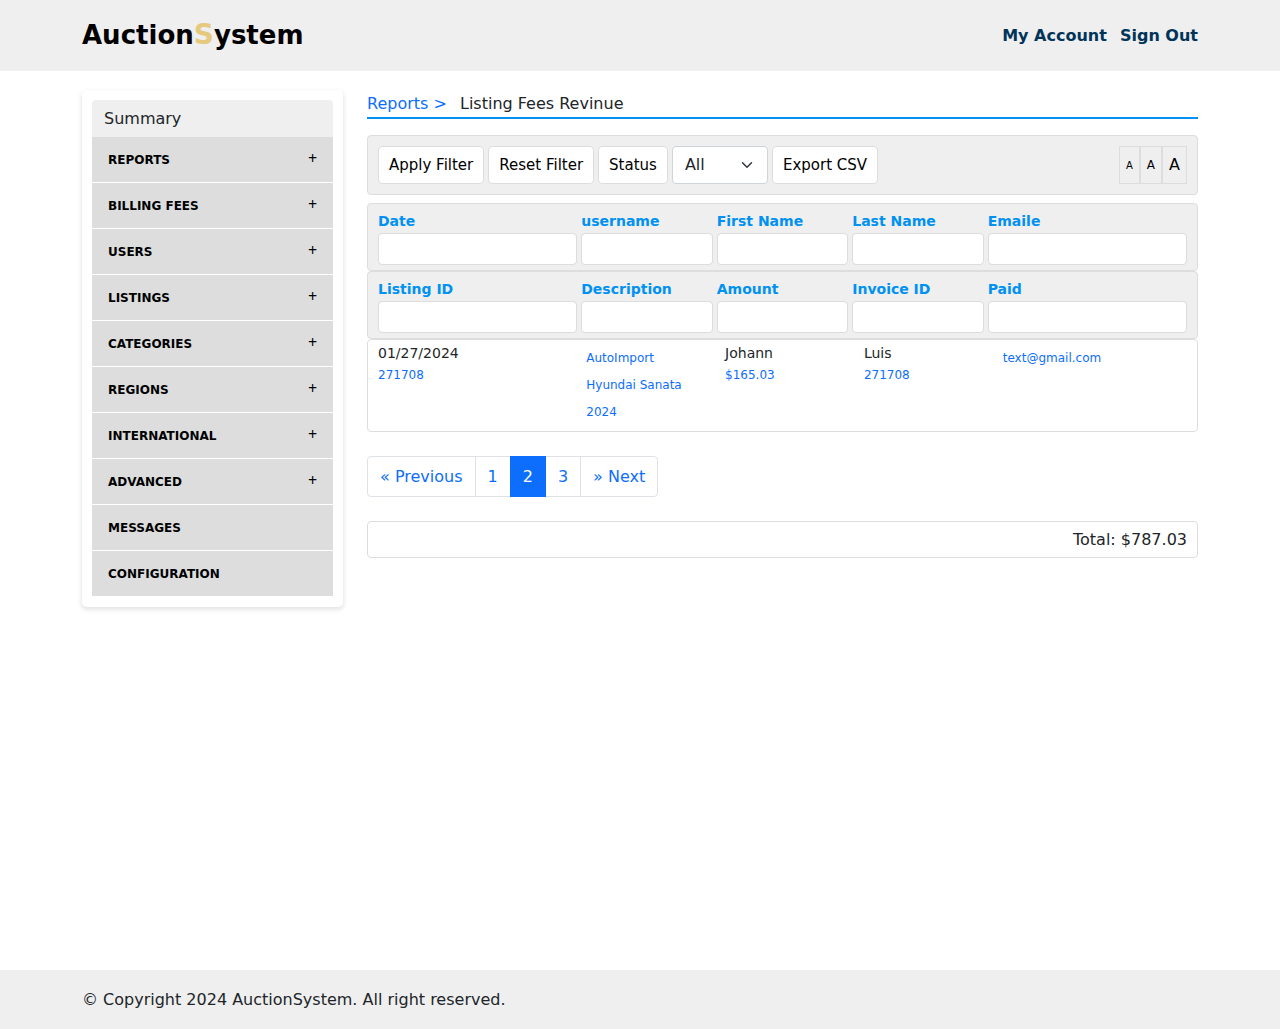
==== commit a3dddd50: "Add files via upload" ====
--- a/admin-dashboard.html
+++ b/admin-dashboard.html
@@ -59,37 +59,57 @@
         <div class="left_sidebar_menu_wrapper_admin_dashboard">
           <ul class="sidebar-menu">
             <li><span class="nav-section-title">Summary</span></li>
-            <li class="have-children"><a href="#"><span></span>Exhibitions</a>
-              <ul class="list-unstyled">
-                <li><a href="#">Add Exhibition</a></li>
-                <li><a href="#">View Exhibitions</a></li>
-              </ul>
-            </li>
-            <li class="have-children"><a href="#"><span></span>Category</a>
+            <li class="have-children"><a href="#"><span></span>Reports</a>
+              <ul class="list-unstyled">
+                <li><a href="#">Sales Transactions</a></li>
+                <li><a href="#">Sales Invoice</a>
+                  <ul class="list-unstyled sidebar_sub_menu">
+                    <li><a href="#">Listing Fees Revenue</a></li>
+                  </ul>
+                </li>
+              </ul>
+            </li>
+            <li class="have-children"><a href="#"><span></span>Billing Fees</a>
               <ul class="list-unstyled">
                 <li><a href="#">Add Category</a></li>
                 <li><a href="#">View Categories</a></li>
               </ul>
             </li>
-            <li class="have-children"><a href="#"><span></span>Award</a>
+            <li class="have-children"><a href="#"><span></span>Users</a>
               <ul class="list-unstyled">
                 <li><a href="#">Add Award</a></li>
                 <li><a href="#">View Awards</a></li>
               </ul>
             </li>
-            <li class="have-children"><a href="#"><span></span>Jury</a>
+            <li class="have-children"><a href="#"><span></span>Listings</a>
               <ul class="list-unstyled">
                 <li><a href="#">Add Jury</a></li>
                 <li><a href="#">View Juries</a></li>
               </ul>
             </li>
-            <li class="have-children"><a href="#"><span></span>Author</a>
+            <li class="have-children"><a href="#"><span></span>Categories</a>
               <ul class="list-unstyled">
                 <li><a href="#">Add Author</a></li>
                 <li><a href="#">View Authors</a></li>
               </ul>
             </li>
-            <li class="have-children"><a href="#"><span></span>Reports</a>
+            <li class="have-children"><a href="#"><span></span>Regions</a>
+              <ul class="list-unstyled">
+                <li><a href="#">View Judging points</a></li>
+                <li><a href="#">Create Acceptances List</a></li>
+                <li><a href="#">Create Awarded List</a></li>
+                <li><a href="#">View Candidates for Awards</a></li>
+              </ul>
+            </li>
+            <li class="have-children"><a href="#"><span></span>International</a>
+              <ul class="list-unstyled">
+                <li><a href="#">View Judging points</a></li>
+                <li><a href="#">Create Acceptances List</a></li>
+                <li><a href="#">Create Awarded List</a></li>
+                <li><a href="#">View Candidates for Awards</a></li>
+              </ul>
+            </li>
+            <li class="have-children"><a href="#"><span></span>Advanced</a>
               <ul class="list-unstyled">
                 <li><a href="#">View Judging points</a></li>
                 <li><a href="#">Create Acceptances List</a></li>
--- a/assets/vendors/css/admin-dashboard.css
+++ b/assets/vendors/css/admin-dashboard.css
@@ -9,6 +9,7 @@
 .admin_dashboard_section{
     padding: 20px 0;
     margin-top: 70px;
+    height: 100vh;
 }
 .left_sidebar_menu_wrapper_admin_dashboard{
   padding: 10px;
@@ -38,9 +39,21 @@
   li.have-children ul {
     padding: 0px;
   }
+  .sidebar_sub_menu{
+    display: block !important;
+    background: var(--bg-gray);
+  }
+  .sidebar_sub_menu li{
+    border-bottom: 1px solid #ddd !important;
+    border-left: 4px solid #0050ae;
+  }
+  .sidebar_sub_menu li a{
+    margin-left: 25px !important;
+
+  }
   li.have-children ul li a {
     background-color: var(--bg-gray);
-    padding-left: 30px;
+    padding-left: 16px;
     color: var(--primary-color);
     border-bottom: 1px solid #ddd;
     text-transform: capitalize;
@@ -131,6 +144,7 @@
   .custom_from_group label{
     color: #0091f2;
     font-size: 14px;
+    font-weight: 700;
   }
 
   .admin_d_input_field_wrapper_footer{
@@ -147,8 +161,7 @@
   }
 
   .total_price_wrapper{
-    padding: 5px 10px;
+    padding: 8px 10px;
     border: 1px solid #ddd;
-    background: var(--bg-gray);
     border-radius: 4px;
   }--- a/assets/vendors/css/main_style.css
+++ b/assets/vendors/css/main_style.css
@@ -92,14 +92,15 @@
 }
 .header_logo a h1{
 	margin-bottom: 0;
-	font-size: 24px;
+	font-size: 26px;
 	color: var(--primary-color);
+	font-weight: 700;
 }
 .header_logo a h1 span{
 	color: var(--secondary-color);
 	text-transform: uppercase;
-	font-size: 24px;
-	font-weight: 700;
+	font-size: 28px;
+	font-weight: 800;
 }
 .row-wrap {
 	display: flex;
@@ -115,14 +116,14 @@
 	padding: 0 10px;
 }
 .nav-list li a {
-	color: var(--primary-color);
+	color: #003459;
 	font-size: 16px;
 	text-decoration: none;
     margin: 0 20px;
 	position: relative;
 	display: block;
     transition: .4s ease-in-out;
-	font-weight: 600;
+	font-weight: 700;
 }
 
 .nav-list li:last-child a {
@@ -179,13 +180,13 @@
 	background-color: #fff;
 	overflow: hidden;
 	max-width: 400px;
-	box-shadow:0px 0px 5px 1px rgba(0, 0, 0, 0.1);
+	box-shadow:0px 0px 5px -1px rgba(0, 0, 0, 0.1);
   }
   #search {
-	border: none;
-	width: 350px;
-	font-size: 15px;
-  }
+    border: none;
+    width: 320px;
+    font-size: 15px;
+}
   #search:focus {
 	outline: none;
   }
@@ -203,8 +204,8 @@
   
   .login_signup_menu ul li a{
 	font-size: 16px;
-	font-weight: 600;
-	color: var(--primary-color);
+	font-weight: 700;
+	color: #003459;
   }
 
 
@@ -276,20 +277,23 @@
 .hero_content_wrapper h1{
 	font-size: 42px;
 	font-weight: 700;
+	color: var(--primary-color);
 }
 .hero_content_wrapper h4{
 	font-size: 20px;
+	color: var(--primary-color);
 }
 .hero_content_wrapper p{
 	font-weight: 700;
+	color: var(--primary-color);
 }
   /*Button Two*/
   .button-two {
 	display: inline-block;
-	border-radius: 4px;
+	border-radius: 30px;
 	background-color:#003459;
 	border: none;
-	padding:5px 1rem;
+	padding:8px 1rem;
 	transition: all 0.5s;
   }
   
@@ -371,7 +375,7 @@
 	padding: 60px 0;
 }
 .category_regions_main_wrapper{
-	height: 600px;
+	min-height: 700px;
 	overflow-y: scroll;
 	padding: 25px;
 	box-shadow: inset 0 0 5px 2px rgba(0, 0, 0, .1);
@@ -389,13 +393,15 @@
 	margin: 1rem 0;
 	align-items: center;
 }
-.category_menu_items a{}
+.category_menu_items a{
+	font-weight: 600;
+}
 .category_menu_items span{
 	display: inline-block;
 	width: 24px;
 	height: 24px;
 	line-height: 24px;
-	background: var(--primary-color);
+	background: #2e2f33;
 	text-align: center;
 	color: #fff;
 	border-radius: 50%;
@@ -508,24 +514,40 @@
 	padding-bottom: 1rem;
 	border-bottom: 4px solid #ddd;
   }
-  .sp_title h1{
-	font-size: 20px;
-  }
+  .sp_title h1 {
+    font-size: 24px;
+}
+  .sp_title h4 {
+	margin-bottom: 0;
+    font-size: 18px;
+}
   .sp_active span{
 	display: inline-block;
-	background: #009933;
+	background: #1d9bf0;
 	padding: 0px 10px;
-	border-radius: 30px;
+	border-radius: 4px;
 	font-size: 12px;
 	color: #fff;
 	font-weight: 700;
 
   }
-  .sp_current_price h1{
+  .sp_current_price_wrapper{
+	grid-gap: 2rem;
+  }
+  .current_price h1{
 	font-size: 16px;
   }
-  .sp_current_price h1 span{
+  .current_price h1 span{
 	color: #009933;
+  }
+  .current_price_response h4{
+	color: #1d9bf0;
+	font-size: 13px;
+	font-weight: 700;
+  }
+  .current_price_response h4 span{
+	color: var(--primary-color);
+	font-weight: 500;
   }
   .buy_now_btn a{
 	padding: 5px 1rem;
@@ -534,7 +556,7 @@
 	background: #a31815;
 	text-align: center;
 	color: #fff;
-	font-weight: 700;
+	font-weight: 600;
 	border-radius: 5px;
   }
   .buy_now_btn button{
@@ -544,13 +566,15 @@
 	background: #009933;
 	text-align: center;
 	color: #fff;
-	font-weight: 700;
+	font-weight: 600;
 	border-radius: 5px;
 	border: none;
   }
 
   .bid_form_input span{
+	display: block;
 	font-size: 12px;
+	text-align: end;
   }
   .input-wrapper{
 	display: flex;
@@ -559,7 +583,7 @@
 	position: relative;
   }
   .input-wrapper input{
-	padding-left: 1.5rem;
+	padding-left: 2.8rem;
 	width: 100%;
 	height: 36px;
 	position: relative;
@@ -573,7 +597,7 @@
 	top: 0;
 	left: 0;
 	background: #eee;
-	padding: 5px;
+	padding: 5px 14px;
 	border: 1px solid #ddd;
 	user-select: none;
 	z-index: 99;
@@ -593,8 +617,7 @@
 	font-weight: 700;
   }
   .remaining_time_head{
-	background: var(--bg-gray);
-	padding: 10px;
+	padding-bottom: 1rem;
   }
   .remaining_time_head h1{
 	margin-bottom: 0;
@@ -612,8 +635,18 @@
   }
   .sp_summary_list_item{
 	padding: 10px;
-	border: 1px solid #ddd;
-	border-radius: 5px;
+	border-top: 1px solid #ddd;
+	border-left: 1px solid #ddd;
+	border-bottom: 1px solid #ddd;
+	border-radius: 5px 0 0 5px;
+  }
+  .sp_summary_list_item.sp_summary_list_item_right{
+	padding: 10px;
+	border-top: 1px solid #ddd;
+	border-left: none;
+	border-bottom: 1px solid #ddd;
+	border-right: 1px solid #ddd;
+	border-radius: 0 5px 5px 0;
   }
   .sp_summary_list_item h4{
 	margin-bottom: 0;
@@ -626,16 +659,22 @@
 	margin-bottom: 0;
 	margin-top: 5px;
   }
+  .sp_rating{
+	grid-gap: 4rem;
+  }
   .sp_rating li a{
-	margin: 0 -5px;
-	font-size: 12px;
+	font-size: 14px;
 	color: #ffbb00;
+  }
+  .sp_rating span{
+	color: #1d9bf0;
+	font-weight: 600;
   }
   .sp_descriptions_wrapper{
 	padding:10px 1rem;
 	border: 1px solid #ddd;
 	border-radius: 5px;
-
+	min-height: 400px;
   }
   .sp_descriptions_wrapper h4{
 	padding-bottom: 10px;
@@ -644,6 +683,31 @@
 	border-radius: 5px;
 	border-bottom: 1px solid #ddd;
   }
+
+  .qa_wrapper_main{
+	padding:0 1rem 0 1rem;
+	border: 1px solid #ddd;
+	border-radius: 4px;
+  }
+  .qa_wrapper_main h1{
+	padding: 1.5rem 0;
+	margin-bottom: 0;
+	text-align: center;
+	font-size: 16px;
+	color: #6a6a6a;
+	font-style: italic;
+  }
+  .qa_wrapper{
+	padding: 10px 0;
+	border-bottom: 1px solid #ddd;
+  }
+  .qa_title h6{
+	margin-bottom: 0;
+	font-weight: 700;
+  }
+  .qa_title a{
+	font-weight: 700;
+  }
 /* =========== Single Product Page Style Css Start =============== */
 
 /* =========== Create Listing Multi Step Form Style Css Start ============= */
@@ -656,12 +720,21 @@
 	border-radius: 4px;
 	border: 1px solid #ddd;
   }
+  .creating_listing_form_title_wrapper2{
+	padding: 12px 10px;
+	border-radius: 4px;
+	border: 1px solid #ddd;
+  }
+  .creating_listing_form_title_wrapper2 .listing_title_form{
+	font-size: 16px;
+	font-weight: 700;
+  }
   .creating_listing_form_title_wrapper h4{
 	margin-bottom: 0;
   }
   .form-title-sc {
 	color:var(--primary-color);
-	font-size:14px;
+	font-size:15px;
 	font-weight: 600;
   }
   .form-title-sc span{
@@ -691,14 +764,14 @@
 	border-radius: 4px;
 }
   /*Steps*/
-  
   .step-tab-items {
-	position: relative;
-	display: flex;
-	align-items: center;
-	margin-bottom: 25px;
-	justify-content: center;
-  }
+    position: relative;
+    display: flex;
+    align-items: center;
+    margin-bottom: 25px;
+    justify-content: center;
+    display: none;
+}
   
   .step-tab-items .step-item {
 	position: relative;
@@ -809,15 +882,15 @@
 	padding: 10px;
 
 }
-  .listbox {
-	display: inline-block;
-	background-color: white;
-	border: 1px solid #ddd;
-	border-radius: 4px;
-	width: 180px;
-	vertical-align: top;
-	height: 150px;
-  }
+.listbox {
+    display: inline-block;
+    background-color: white;
+    border: 1px solid #ddd;
+    border-radius: 4px;
+    width: 200px;
+    vertical-align: top;
+    height: 150px;
+}
   .listbox:focus {
 	border-color: #2f85d8;
 	box-shadow: rgba(0, 109, 223, 0.15) 0 1px 1px inset,
@@ -867,27 +940,19 @@
 
   .category_listing_lists{}
   .ct_l_heading{
-	padding: 10px;
-	background: var(--bg-gray);
-	border-radius: 4px;
+	padding:8px 10px;
+	border-radius: 4px 4px 0 0;
 	border: 1px solid #ddd;
   }
   .ct_l_heading h4{
 	margin-bottom: 0;
 	font-size: 16px;
+	font-weight: 700;
   }
   .ct_l_heading h4 span{
 	color: #fd0501;
   }
 
-  .standard_listing_fields h4{
-	padding: 10px;
-	margin-bottom: 0;
-	font-size: 16px;
-	background: var(--bg-gray);
-	border-radius: 4px;
-	border: 1px solid #ddd;
-  }
 
   .standard_listing_fields{
 	padding: 1rem;
@@ -948,6 +1013,17 @@
 	border-radius: 4px 0 0 4px;
 }
 
+.introgative_mark{
+	display: inline-block;
+	margin-left:.2rem;
+	height: 30px;
+	width: 30px;
+	line-height: 30px;
+	text-align: center;
+	border: 1px solid #ddd;
+	border-radius: 4px;
+	font-weight: 700;
+}
 
 .tox .tox-promotion {
     display: none;
@@ -1023,7 +1099,7 @@
 
   /* Shipping============ */
   .shipping_add_btn{
-	padding: 4px 10px;
+	height: 36px;
 	border: 1px solid #ddd;
 	border-radius: 4px;
 	background: #fff;
@@ -1505,14 +1581,13 @@
   .p_listing_right_content h6{
 	color: #006ddf;
   }
-  .reserve_price p{
-	padding: 1px 16px;
-	background: #6a6a6a;
-	color: #fff;
-	border-radius: 30px;
-	font-weight: 700;
-  }
-
+  .reserve_price p {
+    padding: 1px 16px;
+    background: #6a6a6a;
+    color: #fff;
+    border-radius: 5px;
+    font-weight: 700;
+}
   /* Three Dot Dropdown Menu  */
 
   .dropdown-btn {
